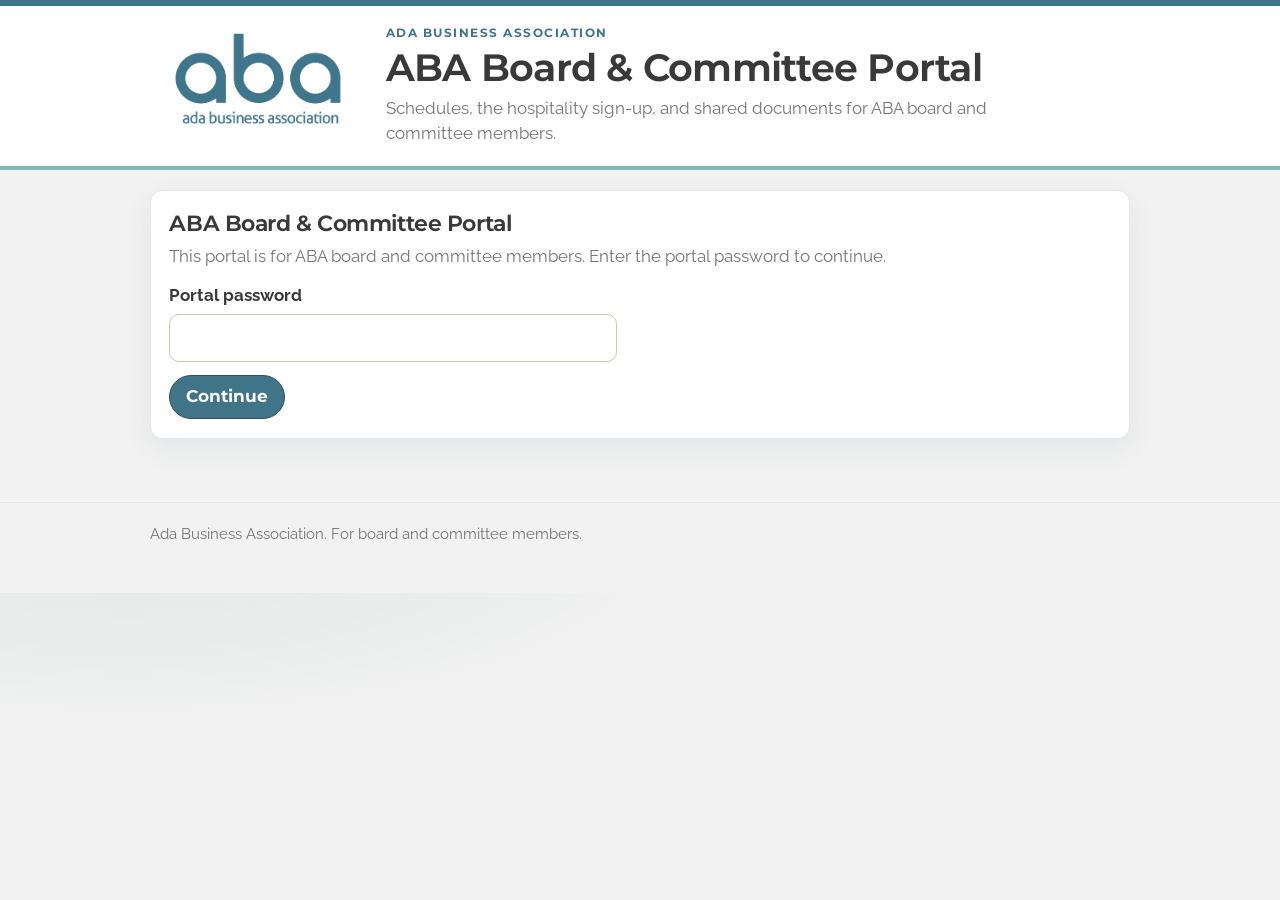
==== dashboard/index.html @ 944f1bec "Publish the board portal. Login is the site root and the executive dashboard is at dashboard/." ====
<!DOCTYPE html>
<html lang="en">
<head>
  <meta charset="utf-8">
  <meta name="viewport" content="width=device-width, initial-scale=1">
  <meta name="robots" content="noindex, nofollow">
  <meta name="description" content="ABA Board and Committee membership and events dashboard.">
  <meta name="theme-color" content="#1a333c">
  <title>Board &amp; Committee Portal</title>
  <link rel="preconnect" href="https://fonts.googleapis.com">
  <link rel="preconnect" href="https://fonts.gstatic.com" crossorigin>
  <link href="https://fonts.googleapis.com/css2?family=Montserrat:wght@400;600;700;800&family=Raleway:wght@400;500;600;700&display=swap" rel="stylesheet">
  <link rel="icon" href="../assets/favicon.ico" sizes="any">
  <link rel="icon" href="../assets/favicon-32.png" type="image/png" sizes="32x32">
  <link rel="apple-touch-icon" href="../assets/favicon-180.png" sizes="180x180">
  <link rel="stylesheet" href="../css/dashboard.css?v=__ASSET_VERSION__">
</head>
<body>
  <a class="skip" href="#content">Skip to content</a>
  <p id="gate-status" class="gate-status" role="status">Checking access…</p>
  <div id="dash" hidden></div>
  <script src="../js/config.js?v=__ASSET_VERSION__"></script>
  <script src="../js/dashboard-model.js?v=__ASSET_VERSION__"></script>
  <script src="../js/dashboard-data.js?v=__ASSET_VERSION__"></script>
  <script src="../js/dashboard-directory.js?v=__ASSET_VERSION__"></script>
  <script src="../js/dashboard-view.js?v=__ASSET_VERSION__"></script>
  <script src="../js/dashboard-page.js?v=__ASSET_VERSION__"></script>
</body>
</html>
---- css/dashboard.css ----
:root {
  --ink: #39393a;
  --soft: #757575;
  --paper: #f2f2f2;
  --line: #e6e6e6;
  /* Logo teal sampled from assets/aba-logo.png. Dark is for text (8.1:1 on white, 7.3:1 on paper). Coral is for text too (5.3:1 on white, 4.7:1 on paper). */
  --aba-teal: #3F768B;
  --aba-teal-dark: #2C5563;
  --aba-teal-light: #D7E5EB;
  --aba-coral: #B84734;
  --aba-muted: #7D949C;
  /* Sea green for up-deltas. 5.35:1 on white, 4.62:1 on the tint chip, 4.78:1 on the page gray. */
  --aba-positive: #24785F;
  --aba-positive-tint: #E3F2EA;
  --aba-loss-tint: #FBEDEC;
  --pine: var(--aba-teal);
  --deep: #2d515f;
  --mint: #83b7b5;
  --clay: #D01F25;
  --deepest: #1a333c;
  --pop: var(--aba-teal);
  --pop-text: var(--aba-teal-dark);
  --orange: var(--aba-muted);
}

* { box-sizing: border-box; }

html, body { margin: 0; padding: 0; }

body {
  min-height: 100vh;
  font-family: Raleway, "Segoe UI", sans-serif;
  color: var(--ink);
  background: var(--paper);
  -webkit-font-smoothing: antialiased;
}

button, input, select { font: inherit; color: inherit; }

button { cursor: pointer; }

button.big, button.open { border: 0; background: transparent; padding: 0; cursor: pointer; }

button.big { display: block; width: 100%; }

.sr-only {
  position: absolute;
  width: 1px;
  height: 1px;
  padding: 0;
  margin: -1px;
  overflow: hidden;
  clip: rect(0, 0, 0, 0);
  border: 0;
}

.gate-status {
  margin: 2rem 1rem;
  color: var(--soft);
}

#dash { display: flex; flex-direction: column; min-height: 100%; }

.docbar {
  background: var(--deepest);
  border-bottom: 3px solid var(--aba-coral);
  color: #fff;
  display: flex;
  align-items: center;
  justify-content: space-between;
  gap: 12px;
  padding: 0 20px;
  min-height: 60px;
  font-size: 15px;
}

.brand-wrap { display: flex; align-items: center; gap: 10px; min-width: 0; }

.mark {
  display: inline-flex;
  align-items: center;
  flex: 0 0 auto;
  line-height: 0;
  height: 40px;
  background: transparent;
}

.mark:focus-visible { outline: 2px solid #fff; outline-offset: 2px; }

button:focus-visible,
a:focus-visible,
input:focus-visible,
select:focus-visible {
  outline: 2px solid var(--aba-teal);
  outline-offset: 2px;
}

.docbar :focus-visible { outline-color: #fff; }

.mark img {
  height: 34px;
  width: auto;
  display: block;
  filter: brightness(0) invert(1);
}

.brand {
  font-weight: 700;
  letter-spacing: .3px;
  font-family: Montserrat, Raleway, sans-serif;
  font-size: 16px;
  color: #fff;
  text-decoration: none;
  white-space: nowrap;
}

.brand-short { display: none; }

.example-badge {
  display: inline-flex;
  align-items: center;
  height: 22px;
  padding: 0 8px;
  border-radius: 11px;
  background: #fff;
  color: var(--clay);
  font-size: 11px;
  font-weight: 800;
  letter-spacing: .3px;
  white-space: nowrap;
}

.docs { display: flex; gap: 8px; align-items: center; position: relative; }

.docs-short { display: none; }

.lbl {
  color: #8fb0b4;
  font-size: 12px;
  letter-spacing: 1px;
  margin-right: 4px;
  font-weight: 700;
  text-transform: uppercase;
  display: inline-flex;
  align-items: center;
}

.pill, .icon-btn {
  border: 1px solid #4d6f78;
  border-radius: 4px;
  padding: 0 14px;
  height: 44px;
  display: inline-flex;
  align-items: center;
  font-size: 13px;
  font-weight: 600;
  color: #e8f1f2;
  background: transparent;
  text-decoration: none;
  line-height: 1;
  white-space: nowrap;
}

.icon-btn { width: 44px; padding: 0; justify-content: center; border-radius: 6px; font-size: 15px; }

.more-icon { border: 0; font-size: 22px; width: 44px; }

.daterow-full {
  min-height: 48px;
  background: #fff;
  border-bottom: 1px solid var(--line);
  display: flex;
  align-items: center;
  flex-wrap: wrap;
  justify-content: flex-start;
  gap: 6px;
  padding: 8px 10px;
  font-size: 12px;
}

.dfilters { display: contents; }

@media (min-width: 1280px) {
  .daterow-full { flex-wrap: nowrap; justify-content: flex-start; }
  .dfilters {
    display: flex;
    flex: 1 1 auto;
    align-items: center;
    justify-content: flex-start;
    gap: 32px;
    min-width: 0;
  }
  .daterow-full > .reset-group { margin-left: auto; flex: 0 0 auto; }
}

.daterow-full > .dgroup { flex: 0 0 auto; min-width: max-content; gap: 5px; }

.daterow-full .lab { font-size: 11px; letter-spacing: .15px; }

.daterow-full .lab .info,
.daterow-full .reset .info {
  width: 14px;
  height: 14px;
  margin-left: 3px;
  font-size: 10px;
  line-height: 14px;
}

.daterow-full .ystep { height: 30px; padding: 2px 4px; gap: 2px; }

.daterow-full .ystep b { min-width: 70px; font-size: 12px; }
.daterow-full .pseg button { padding: 0 6px; height: 30px; font-size: 12px; }

.daterow-full .drow { height: 30px; padding: 2px 5px; gap: 3px; }

.daterow-full .dlb { width: 26px; font-size: 11px; }

.daterow-full .dval { font-size: 11px; }

.daterow-full .reset { height: 30px; padding: 0 6px; font-size: 12px; gap: 4px; }

.daterow-mob { display: none; }

.dgroup { display: flex; align-items: center; gap: 8px; min-width: 0; }

.lab {
  font-size: 12px;
  letter-spacing: .8px;
  color: var(--soft);
  font-weight: 700;
  text-transform: uppercase;
  font-family: Montserrat, Raleway, sans-serif;
  display: inline-flex;
  align-items: center;
  white-space: nowrap;
}

.ystep, .drow {
  display: flex;
  align-items: center;
  justify-content: space-between;
  border: 1px solid #c5cfd2;
  border-radius: 4px;
  padding: 5px 8px;
  height: 32px;
  font-size: 12px;
  background: #fff;
  color: var(--ink);
  gap: 6px;
  position: relative;
}

.ystep b { font-weight: 700; font-family: Montserrat, Raleway, sans-serif; min-width: 52px; text-align: center; flex: none; white-space: nowrap; }

.ystep button, .ycaret select {
  border: 0;
  background: transparent;
  color: #888;
  padding: 0 2px;
  line-height: 1;
}

.ystep.is-off { opacity: .45; }

.ycaret {
  position: relative;
  display: inline-flex;
  width: 14px;
  height: 16px;
  flex: 0 0 14px;
  overflow: hidden;
}

.ycaret select {
  position: absolute;
  inset: 0;
  appearance: none;
  width: 100%;
  height: 100%;
  min-width: 0;
  margin: 0;
  padding: 0;
  cursor: pointer;
  opacity: 0;
}

.ycaret::after {
  content: "▾";
  position: absolute;
  left: 1px;
  top: 0;
  line-height: 16px;
  color: #888;
  pointer-events: none;
  font-size: 12px;
}

.pseg {
  display: flex;
  border: 1px solid #c5cfd2;
  border-radius: 4px;
  overflow: visible;
  background: #fff;
}

.pseg button {
  position: relative;
  border: 0;
  border-right: 1px solid #c5cfd2;
  background: #fff;
  color: #5a6a6e;
  padding: 6px 12px;
  height: 32px;
  white-space: nowrap;
}

.pseg button:last-child { border-right: 0; }

.pseg button:hover { background: var(--aba-teal-light); }

.pseg button.on, .pseg button.on:hover { background: var(--aba-teal); color: #fff; font-weight: 700; }

.drow { justify-content: flex-start; cursor: pointer; }

.dlb { color: #666; font-weight: 700; font-size: 12px; width: 34px; flex: none; }

.dval { font-weight: 700; font-family: Montserrat, Raleway, sans-serif; white-space: nowrap; }

.drow input[type="date"] {
  position: absolute;
  inset: 0;
  opacity: 0;
  cursor: pointer;
  width: 100%;
}

.reset {
  border: 1px solid var(--aba-coral);
  color: var(--aba-coral);
  border-radius: 4px;
  padding: 5px 10px;
  height: 32px;
  font-weight: 700;
  font-size: 12px;
  background: #fff;
  display: inline-flex;
  gap: 6px;
  align-items: center;
  white-space: nowrap;
}

.body { display: flex; flex: none; align-items: stretch; }

.side {
  width: 216px;
  background: #fff;
  border-right: 1px solid var(--line);
  padding: 20px 12px;
  font-size: 13px;
  flex: none;
}

.h {
  font-size: 12px;
  letter-spacing: 1.1px;
  color: var(--soft);
  font-weight: 700;
  text-transform: uppercase;
  font-family: Montserrat, Raleway, sans-serif;
  display: inline-flex;
  align-items: center;
  margin: 0 0 6px;
}

.tog {
  width: 100%;
  display: flex;
  align-items: center;
  gap: 8px;
  padding: 10px 0;
  border: 0;
  border-bottom: 1px solid #eee;
  background: transparent;
  color: #555;
  text-align: left;
  white-space: nowrap;
}

.tog .sw {
  width: 30px;
  height: 16px;
  border-radius: 9px;
  background: #ccd5d8;
  position: relative;
  flex: none;
}

.tog .sw::after {
  content: "";
  position: absolute;
  top: 2px;
  left: 2px;
  width: 12px;
  height: 12px;
  border-radius: 6px;
  background: #fff;
}

.tog.on { color: var(--ink); font-weight: 700; }

.tog.on .sw { background: var(--aba-teal); }

.tog.on .sw::after { left: 16px; }

.tog .n { margin-left: auto; color: #666; font-size: 12px; font-weight: 400; }

.tog-label { min-width: 0; }

.main { flex: 1; padding: 10px 12px 8px; min-width: 0; display: flex; flex-direction: column; }

.chips { display: none; }

.row { display: flex; gap: 12px; align-items: stretch; }

.row + .row { margin-top: 10px; }

.card-members { flex: 0.90 1 0; min-width: 0; }

.stack {
  flex: 0.78 1 0;
  min-width: 0;
  display: flex;
  flex-direction: column;
  gap: 10px;
}

.card-gains { flex: 1.43 1 0; min-width: 0; }

.card-events, .card-attendance { flex: 1.25 1 0; min-width: 0; }

.card-pie { flex: 0.95 1 0; min-width: 0; }

.card {
  min-width: 0;
  background: #fff;
  border: 1px solid var(--line);
  border-top: 3px solid var(--aba-teal);
  border-radius: 4px;
  padding: 12px 16px 14px;
  position: relative;
  box-shadow: 0 4px 12px rgba(47, 80, 95, .06);
  display: flex;
  flex-direction: column;
}

.stack { align-self: stretch; }

.stack .card { flex: 1 1 0; min-height: 0; }

.card.pop { border-top-color: var(--aba-coral); }

.hd { display: flex; justify-content: space-between; align-items: flex-start; gap: 8px; width: 100%; }

.ttl {
  margin: 0;
  font-size: 12px;
  font-weight: 700;
  color: var(--deep);
  font-family: Montserrat, Raleway, sans-serif;
  letter-spacing: .2px;
  display: inline-flex;
  align-items: center;
  line-height: 1.3;
  min-width: 0;
}

.open {
  font-size: 12px;
  color: #666;
  display: flex;
  align-items: center;
  gap: 3px;
  flex: none;
}

.open b { font-size: 16px; color: var(--aba-teal-dark); font-weight: 700; }

.bodycol {
  flex: 1 1 auto;
  width: 100%;
  min-height: 0;
  display: flex;
  flex-direction: column;
  justify-content: space-evenly;
  align-items: center;
  gap: 6px;
}

.big {
  font-weight: 700;
  letter-spacing: -1px;
  line-height: .92;
  text-align: center;
  font-family: Montserrat, Raleway, sans-serif;
}

.big-members { font-size: 88px; }

.card-members .ttl { font-size: 13.5px; }

.card-members .big-members { font-size: 99px; }

.card-members .pl { font-size: 13.5px; white-space: nowrap; }

.card-members .pv { font-size: 16px; }

.card-members .delta { font-size: 18px; }

.big-mid { font-size: 64px; }

.tone-up { color: var(--pop); }

.tone-down { color: var(--clay); }

.tone-flat { color: var(--ink); }

.pr {
  display: flex;
  gap: 8px;
  width: 100%;
  justify-content: center;
  align-items: flex-end;
}

.pr > div { flex: 1; min-width: 0; text-align: center; }

.pl { font-size: 12px; color: #666; font-weight: 600; line-height: 1.25; }

.pv { font-size: 14px; color: #5a6a6e; font-weight: 600; white-space: nowrap; }

.delta { font-style: normal; font-size: 16px; margin-left: 4px; font-weight: 700; }

.delta-up, .delta-down {
  display: inline-block;
  padding: 0 5px;
  border-radius: 8px;
  line-height: 1.35;
  vertical-align: 1px;
}

.delta-up { color: var(--aba-positive); background: var(--aba-positive-tint); }

.delta-down { color: var(--clay); background: var(--aba-loss-tint); }

.delta-flat { color: #888; font-size: 14px; background: none; }

.chart-empty {
  margin: 0;
  width: 100%;
  flex: none;
  display: flex;
  align-items: center;
  justify-content: center;
  color: var(--soft);
  font-size: 14px;
  font-weight: 700;
  text-align: center;
}

.chart-empty.is-gains { aspect-ratio: 520 / 340; min-height: 220px; }

.chart-empty.is-gains-short { aspect-ratio: 520 / 150; min-height: 96px; }

.chart-empty.is-pie { width: 176px; height: 176px; min-height: 176px; }

.chart-slot {
  flex: 1 1 auto;
  width: 100%;
  min-height: 0;
  display: flex;
  align-items: center;
}

.chart { width: 100%; height: auto; display: block; }

.pie { width: 176px; height: 176px; display: block; }

.pie path { cursor: pointer; }

.hit { cursor: pointer; }

.note { font-size: 12px; color: #555; text-align: center; margin: 8px 0 0; }

.info {
  display: inline-flex;
  align-items: center;
  justify-content: center;
  width: 16px;
  height: 16px;
  margin-left: 5px;
  border: 1px solid #8a9699;
  border-radius: 50%;
  font-size: 11px;
  font-weight: 700;
  color: #5a6a6e;
  line-height: 16px;
  cursor: help;
  flex: none;
  position: relative;
  background: #fff;
}

.docbar .info { background: transparent; color: #c5d5d8; border-color: #6d868c; }

.tip {
  display: none;
  position: absolute;
  z-index: 30;
  top: calc(100% + 8px);
  left: 0;
  width: 240px;
  background: #fff;
  border: 1px solid var(--deep);
  border-radius: 6px;
  box-shadow: 0 8px 22px rgba(47, 80, 95, .2);
  padding: 10px 12px;
  font-size: 12px;
  font-weight: 400;
  color: var(--ink);
  line-height: 1.45;
  letter-spacing: 0;
  text-transform: none;
  text-align: left;
  white-space: normal;
}

.tip strong {
  display: block;
  font-size: 12px;
  font-weight: 700;
  color: var(--deep);
  margin-bottom: 4px;
  font-family: Montserrat, Raleway, sans-serif;
}

.tip-flag { display: block; margin-top: 7px; color: var(--soft); }

.info:hover .tip,
.info:focus .tip,
.info:focus-within .tip,
.info.is-open .tip,
.pseg button:hover .tip,
.pseg button:focus .tip,
.pseg button.is-open .tip { display: block; }

.open .tip, .reset .tip, .card-gains .tip, .card-pie .tip, .docs .tip { left: auto; right: 0; }

.more-pop {
  position: absolute;
  top: calc(100% + 8px);
  right: 0;
  z-index: 25;
  min-width: 220px;
  background: #fff;
  color: var(--ink);
  border: 1px solid var(--deep);
  border-radius: 6px;
  box-shadow: 0 8px 22px rgba(47, 80, 95, .2);
  padding: 8px;
}

.more-pop[hidden] { display: none; }

.more-pop a, .more-pop p {
  display: block;
  padding: 8px;
  color: var(--deep);
  text-decoration: none;
  font-size: 13px;
  font-weight: 600;
}

.sig {
  min-height: 44px;
  display: flex;
  align-items: center;
  justify-content: flex-end;
  padding: 6px 22px;
  font-size: 12px;
  color: var(--soft);
  background: var(--paper);
  border-top: 1px solid var(--line);
}

.skip {
  position: absolute;
  left: 12px;
  top: -40px;
  background: #fff;
  padding: 6px 10px;
  z-index: 50;
}

.skip:focus { top: 8px; }

.search-box { position: relative; display: block; }

.search-box input, .multi-find, .drill-tools input {
  border: 1px solid #c5cfd2;
  border-radius: 4px;
  height: 32px;
  padding: 0 8px;
  width: 132px;
  background: #fff;
}

.suggest, .multi-pop {
  position: absolute;
  z-index: 30;
  background: #fff;
  border: 1px solid var(--deep);
  border-radius: 6px;
  box-shadow: 0 8px 22px rgba(47, 80, 95, .18);
  padding: 8px;
  width: 240px;
}

.suggest { top: 36px; left: 0; }

.suggest p, .multi-actions { margin: 6px 0 4px; font-size: 11px; font-weight: 700; color: var(--soft); letter-spacing: .4px; text-transform: uppercase; }

.suggest .empty-opt { text-transform: none; font-weight: 400; letter-spacing: 0; }

.suggest button, .multi-actions button {
  display: block;
  width: 100%;
  text-align: left;
  border: 0;
  background: transparent;
  padding: 6px 4px;
  font-size: 13px;
  color: var(--ink);
}

.rail-block { margin-top: 16px; }

.multi { position: relative; }

.multi-face {
  width: 100%;
  text-align: left;
  border: 1px solid #c5cfd2;
  border-radius: 4px;
  background: #fff;
  min-height: 32px;
  padding: 6px 8px;
  font-size: 12px;
}

.multi-pop { top: 36px; left: 0; }

.multi-actions { display: flex; gap: 8px; text-transform: none; letter-spacing: 0; }

.multi-actions button { width: auto; color: var(--aba-teal-dark); font-weight: 700; padding: 0; }

.multi-find { width: 100%; margin: 4px 0 8px; }

.multi-list { max-height: 220px; overflow: auto; }

.check { display: flex; gap: 6px; align-items: flex-start; font-size: 13px; padding: 4px 0; }

.picked { display: flex; flex-wrap: wrap; gap: 4px; margin: 6px 0 0; font-size: 12px; color: var(--soft); }

.picked-chip {
  border: 1px solid #c5cfd2;
  background: #fff;
  border-radius: 12px;
  padding: 3px 8px;
  font-size: 11px;
}

.empty-opt { margin: 0; color: var(--soft); font-size: 12px; font-weight: 400; text-transform: none; letter-spacing: 0; }

.drill-back { position: fixed; inset: 0; background: rgba(26, 51, 60, .35); z-index: 40; }

.drill {
  position: fixed;
  top: 0;
  right: 0;
  z-index: 41;
  width: min(760px, 100%);
  height: 100%;
  background: #fff;
  display: flex;
  flex-direction: column;
  box-shadow: -8px 0 24px rgba(26, 51, 60, .18);
}

.drill-bar, .drill-tools { display: flex; align-items: center; gap: 10px; padding: 12px 16px; border-bottom: 1px solid var(--line); }

.drill-bar h2 { margin: 0; font-size: 16px; font-family: Montserrat, Raleway, sans-serif; color: var(--deep); }

.drill-back-btn { border: 1px solid #c5cfd2; background: #fff; border-radius: 4px; padding: 6px 10px; font-weight: 700; }

.drill-tools input { flex: 1; width: auto; }

.record-count { margin: 0; font-weight: 700; white-space: nowrap; }

.drill-scroll { overflow: auto; flex: 1; }

.drill-table { width: 100%; border-collapse: collapse; font-size: 13px; }

.drill-table th, .drill-table td { border-bottom: 1px solid var(--line); padding: 8px 10px; text-align: left; vertical-align: top; }

.drill-table th { position: sticky; top: 0; background: #fff; }

.drill-table th button { border: 0; background: transparent; font-weight: 700; padding: 0; color: var(--deep); }

@media (max-width: 800px) {
  .drill { width: 100%; }
}

@media (max-width: 1100px) {
  .pill { padding: 0 8px; font-size: 12px; }
  .pseg button { padding: 6px 8px; }
  .big-members { font-size: 72px; }
  .big-mid { font-size: 52px; }
}

@media (max-width: 800px) {
  .brand-full, .docs-full, .daterow-full, .side { display: none; }

  .brand-short { display: inline; }

  .docs-short { display: flex; }

  .docbar {
    display: grid;
    grid-template-columns: minmax(0, 1fr) auto;
    grid-template-rows: auto auto;
    align-items: center;
    min-height: 52px;
    padding: 8px 10px 6px;
    gap: 4px 8px;
  }

  .brand-wrap { grid-column: 1; grid-row: 1; gap: 8px; min-width: 0; }

  .brand { font-size: 13px; min-width: 0; white-space: normal; line-height: 1.15; }

  .mark { height: 32px; }

  .mark img { height: 28px; }

  .docs-short { grid-column: 2; grid-row: 1; gap: 4px; }

  .icon-btn, .more-icon { width: 36px; height: 36px; }

  .example-badge { flex-basis: 100%; }

  .daterow-mob {
    display: flex;
    flex-direction: column;
    background: #fff;
    border-bottom: 1px solid var(--line);
    min-height: 88px;
    align-items: stretch;
  }

  .daterow-mob .mob-main { display: flex; align-items: stretch; }

  .daterow-mob .cols { flex: 1; min-width: 0; display: flex; flex-direction: column; }

  .daterow-mob .track {
    display: flex;
    flex-wrap: wrap;
    align-items: center;
    gap: 6px;
    min-width: 0;
    padding: 6px 8px 0 10px;
  }

  .daterow-mob .ystep { flex: 0 0 auto; }

  .daterow-mob .pseg {
    flex: 1 1 100%;
    min-width: 0;
    display: flex;
    flex-wrap: wrap;
  }

  .daterow-mob .pseg button {
    flex: 1 1 auto;
    min-width: 0;
    padding: 6px 4px;
    font-size: 11px;
    height: auto;
    white-space: nowrap;
  }

  .daterow-mob .dprow { display: flex; align-items: center; min-height: 36px; padding: 4px 8px 6px 10px; }

  .drow-span { flex: 1; border: 0; padding: 0; height: auto; }

  .drow-span input[data-date="from"] { left: 0; width: 50%; right: auto; }

  .drow-span input[data-date="to"] { left: 50%; width: 50%; right: auto; }

  .daterow-mob .sticky {
    display: flex;
    align-items: center;
    padding: 0 8px;
    border-left: 1px solid var(--line);
    background: #fff;
    z-index: 2;
  }

  .daterow-mob .reset { padding: 4px 8px; }

  .chips { display: block; padding: 8px 12px 0; }

  .chip-row { display: flex; flex-wrap: wrap; gap: 6px; }

  .chip {
    padding: 6px 11px;
    border-radius: 15px;
    font-size: 12px;
    background: #fff;
    border: 1px solid #c5cfd2;
    color: #5a6a6e;
  }

  .chip.on { background: var(--aba-teal); border-color: var(--aba-teal); color: #fff; font-weight: 700; }

  .main { padding: 8px 0 0; }

  .row, .row-top, .row-bottom { display: block; margin: 0; }

  .stack { display: flex; flex-direction: row; gap: 6px; margin: 0 12px 6px; }

  .card, .row-top .card, .row-bottom .card { min-height: 0; margin: 0 12px 6px; padding: 8px 12px 10px; }

  .stack .card { margin: 0; padding: 8px 10px; }

  .big-members { font-size: 56px; }

  .card-members .big-members { font-size: 63px; }

  .card-members .pl { font-size: 12.5px; }

  .card-members .pv,
  .card-members .delta { font-size: 13.5px; }

  .big-mid { font-size: 40px; }

  .pl { font-size: 11px; }

  .pv, .delta { font-size: 12px; }

  .sig { min-height: 40px; padding: 0 12px; }

  .example-badge { height: 18px; font-size: 10px; padding: 0 6px; }
}
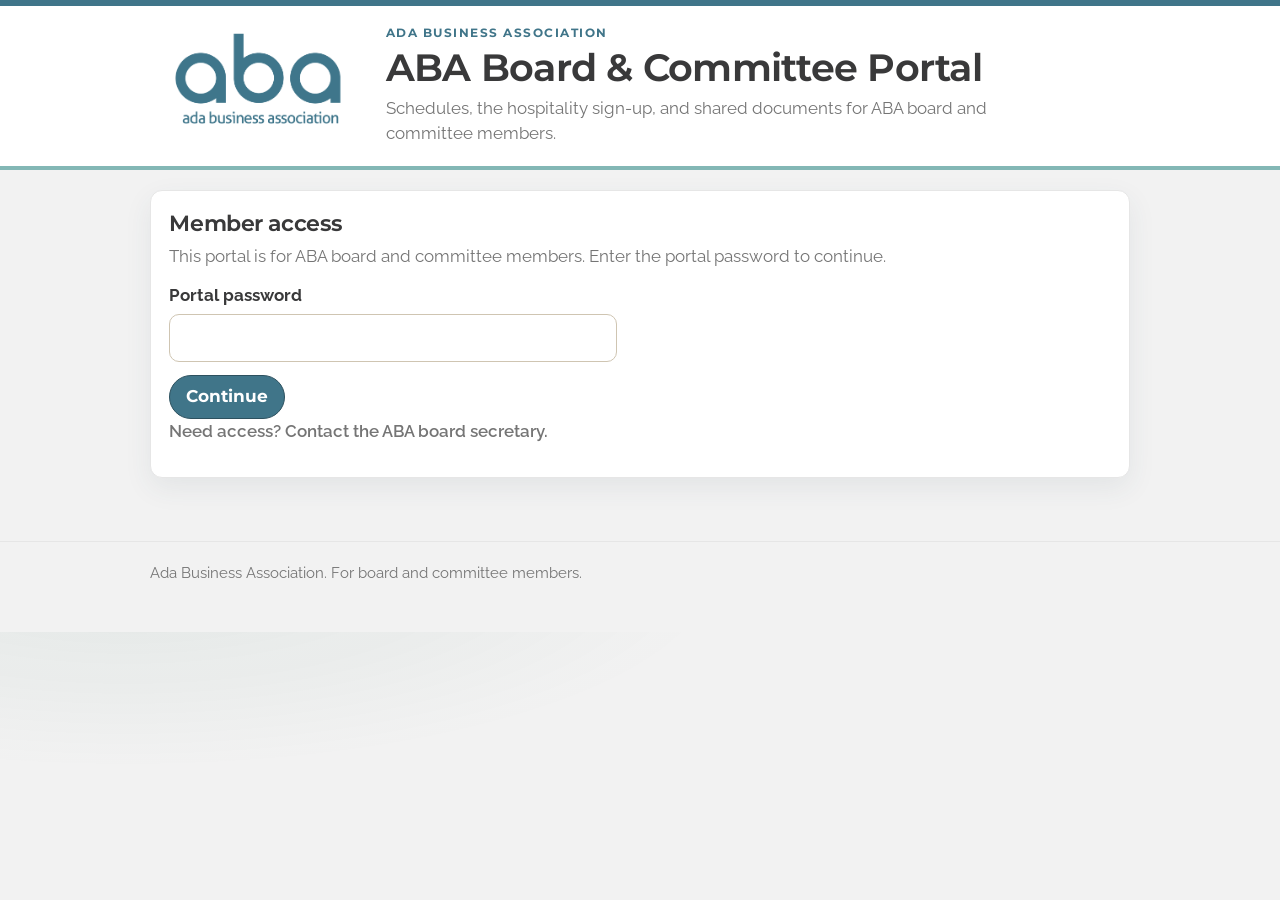
==== commit 66377019: "Add CSV and Excel export to record panels. Each details panel can download the rows on screen as UTF" ====
--- a/dashboard/index.html
+++ b/dashboard/index.html
@@ -24,6 +24,7 @@
   <script src="../js/dashboard-data.js?v=__ASSET_VERSION__"></script>
   <script src="../js/dashboard-directory.js?v=__ASSET_VERSION__"></script>
   <script src="../js/dashboard-view.js?v=__ASSET_VERSION__"></script>
+  <script src="../js/vendor/xlsx.min.js?v=__ASSET_VERSION__"></script>
   <script src="../js/dashboard-page.js?v=__ASSET_VERSION__"></script>
 </body>
 </html>
--- a/css/dashboard.css
+++ b/css/dashboard.css
@@ -1,6 +1,6 @@
 :root {
   --ink: #39393a;
-  --soft: #757575;
+  --soft: #3d4c50;
   --paper: #f2f2f2;
   --line: #e6e6e6;
   /* Logo teal sampled from assets/aba-logo.png. Dark is for text (8.1:1 on white, 7.3:1 on paper). Coral is for text too (5.3:1 on white, 4.7:1 on paper). */
@@ -21,6 +21,18 @@
   --pop: var(--aba-teal);
   --pop-text: var(--aba-teal-dark);
   --orange: var(--aba-muted);
+  --card-title-size: 13px;
+  --card-title-weight: 700;
+  --kpi-size: 48px;
+  --kpi-weight: 700;
+  --tag-size: 13px;
+  --year-label-size: 12px;
+  --year-value-size: 22px;
+  --year-pct-size: 14px;
+  --legend-size: 12px;
+  --section-gap: 16px;
+  --detail-title-size: 20px;
+  --detail-body-size: 13px;
 }
 
 * { box-sizing: border-box; }
@@ -63,7 +75,7 @@
 
 .docbar {
   background: var(--deepest);
-  border-bottom: 3px solid var(--aba-coral);
+  border-bottom: 3px solid var(--aba-teal);
   color: #fff;
   display: flex;
   align-items: center;
@@ -416,7 +428,7 @@
 
 .tog-label { min-width: 0; }
 
-.main { flex: 1; padding: 10px 12px 8px; min-width: 0; display: flex; flex-direction: column; }
+.main { flex: 1; padding: 0; min-width: 0; display: flex; flex-direction: column; gap: var(--section-gap); }
 
 .chips { display: none; }
 
@@ -443,10 +455,10 @@
 .card {
   min-width: 0;
   background: #fff;
-  border: 1px solid var(--line);
+  border: 0;
   border-top: 3px solid var(--aba-teal);
   border-radius: 4px;
-  padding: 12px 16px 14px;
+  padding: 10px 14px 10px;
   position: relative;
   box-shadow: 0 4px 12px rgba(47, 80, 95, .06);
   display: flex;
@@ -455,22 +467,29 @@
 
 .stack { align-self: stretch; }
 
-.stack .card { flex: 1 1 0; min-height: 0; }
-
-.card.pop { border-top-color: var(--aba-coral); }
-
-.hd { display: flex; justify-content: space-between; align-items: flex-start; gap: 8px; width: 100%; }
+.stack .card { flex: 1 0 auto; min-height: min-content; overflow: visible; }
+
+.stack .bodycol { flex: 0 0 auto; min-height: auto; justify-content: flex-start; gap: 4px; }
+
+.stack .big-mid { font-size: var(--kpi-size); line-height: 1; }
+
+.stack .pr { margin-top: 2px; }
+
+.card.pop { border-top-color: var(--aba-teal); }
+
+.hd { display: block; width: 100%; }
 
 .ttl {
   margin: 0;
-  font-size: 12px;
-  font-weight: 700;
+  font-size: var(--card-title-size);
+  font-weight: var(--card-title-weight);
   color: var(--deep);
   font-family: Montserrat, Raleway, sans-serif;
   letter-spacing: .2px;
-  display: inline-flex;
+  display: flex;
   align-items: center;
   line-height: 1.3;
+  width: 100%;
   min-width: 0;
 }
 
@@ -504,19 +523,13 @@
   font-family: Montserrat, Raleway, sans-serif;
 }
 
-.big-members { font-size: 88px; }
-
-.card-members .ttl { font-size: 13.5px; }
-
-.card-members .big-members { font-size: 99px; }
-
-.card-members .pl { font-size: 13.5px; white-space: nowrap; }
-
-.card-members .pv { font-size: 16px; }
+.big-members { font-size: var(--kpi-size); }
+
+.card-members .pl { white-space: nowrap; }
 
 .card-members .delta { font-size: 18px; }
 
-.big-mid { font-size: 64px; }
+.big-mid { font-size: var(--kpi-size); }
 
 .tone-up { color: var(--pop); }
 
@@ -526,7 +539,7 @@
 
 .pr {
   display: flex;
-  gap: 8px;
+  gap: 6px;
   width: 100%;
   justify-content: center;
   align-items: flex-end;
@@ -534,9 +547,11 @@
 
 .pr > div { flex: 1; min-width: 0; text-align: center; }
 
-.pl { font-size: 12px; color: #666; font-weight: 600; line-height: 1.25; }
-
-.pv { font-size: 14px; color: #5a6a6e; font-weight: 600; white-space: nowrap; }
+.pl { font-size: var(--year-label-size); color: #5c6b70; font-weight: 600; line-height: 1.3; }
+
+.pv { font-size: var(--year-value-size); color: #243033; font-weight: 700; white-space: nowrap; line-height: 1.2; }
+
+.share { font-size: var(--year-pct-size); font-weight: 650; }
 
 .delta { font-style: normal; font-size: 16px; margin-left: 4px; font-weight: 700; }
 
@@ -746,6 +761,18 @@
 
 .multi { position: relative; }
 
+.dfilters .year-menu { min-width: 168px; }
+
+.dfilters .year-menu .multi-face { min-height: 30px; padding: 4px 8px; font-weight: 700; white-space: nowrap; }
+
+.dfilters .year-menu .multi-pop { min-width: 190px; }
+
+.year-menu.is-off { opacity: .45; }
+
+.share { color: var(--soft); font-weight: 600; font-size: 11px; }
+
+.share-line { margin: 2px 0 0; color: var(--soft); font-size: 12px; font-weight: 600; }
+
 .multi-face {
   width: 100%;
   text-align: left;
@@ -798,17 +825,20 @@
 
 .drill-bar, .drill-tools { display: flex; align-items: center; gap: 10px; padding: 12px 16px; border-bottom: 1px solid var(--line); }
 
-.drill-bar h2 { margin: 0; font-size: 16px; font-family: Montserrat, Raleway, sans-serif; color: var(--deep); }
-
-.drill-back-btn { border: 1px solid #c5cfd2; background: #fff; border-radius: 4px; padding: 6px 10px; font-weight: 700; }
+.drill-bar h2 { margin: 0; font-size: var(--detail-title-size); font-weight: 700; font-family: Montserrat, Raleway, sans-serif; color: var(--deep); }
+.drill-tools, .drill-table, .record-count, .drill-tools input, .drill-back-btn { font-size: var(--detail-body-size); }
+
+.drill-back-btn, .drill-export { border: 1px solid #c5cfd2; background: #fff; border-radius: 4px; padding: 6px 10px; font-weight: 700; }
+.drill-export { padding: 4px 8px; white-space: nowrap; }
+.drill-export:focus-visible, .drill-back-btn:focus-visible { outline: 2px solid #243033; outline-offset: 2px; }
 
 .drill-tools input { flex: 1; width: auto; }
 
-.record-count { margin: 0; font-weight: 700; white-space: nowrap; }
+.record-count { margin: 0; font-weight: 600; white-space: nowrap; }
 
 .drill-scroll { overflow: auto; flex: 1; }
 
-.drill-table { width: 100%; border-collapse: collapse; font-size: 13px; }
+.drill-table { width: 100%; border-collapse: collapse; font-size: var(--detail-body-size); }
 
 .drill-table th, .drill-table td { border-bottom: 1px solid var(--line); padding: 8px 10px; text-align: left; vertical-align: top; }
 
@@ -823,8 +853,7 @@
 @media (max-width: 1100px) {
   .pill { padding: 0 8px; font-size: 12px; }
   .pseg button { padding: 6px 8px; }
-  .big-members { font-size: 72px; }
-  .big-mid { font-size: 52px; }
+  .big-members, .big-mid, .kpi-num { font-size: var(--kpi-size); }
 }
 
 @media (max-width: 800px) {
@@ -932,32 +961,459 @@
 
   .chip.on { background: var(--aba-teal); border-color: var(--aba-teal); color: #fff; font-weight: 700; }
 
-  .main { padding: 8px 0 0; }
+  .main { padding: 0; }
 
   .row, .row-top, .row-bottom { display: block; margin: 0; }
 
   .stack { display: flex; flex-direction: row; gap: 6px; margin: 0 12px 6px; }
 
-  .card, .row-top .card, .row-bottom .card { min-height: 0; margin: 0 12px 6px; padding: 8px 12px 10px; }
+  .card, .row-top .card, .row-bottom .card { min-height: 0; margin: 0; padding: 8px 12px 10px; }
 
   .stack .card { margin: 0; padding: 8px 10px; }
 
-  .big-members { font-size: 56px; }
-
-  .card-members .big-members { font-size: 63px; }
-
-  .card-members .pl { font-size: 12.5px; }
-
-  .card-members .pv,
-  .card-members .delta { font-size: 13.5px; }
-
-  .big-mid { font-size: 40px; }
-
-  .pl { font-size: 11px; }
-
-  .pv, .delta { font-size: 12px; }
+  :root {
+    --kpi-size: 40px;
+    --year-value-size: 18px;
+    --year-pct-size: 13px;
+  }
 
   .sig { min-height: 40px; padding: 0 12px; }
 
-  .example-badge { height: 18px; font-size: 10px; padding: 0 6px; }
-}
+  .example-badge { height: 18px; font-size: 11px; padding: 0 6px; }
+}
+
+.topnav { display: flex; flex-wrap: wrap; justify-content: flex-end; align-items: center; gap: 4px 14px; }
+.nav-link, .docs-menu > .nav-link {
+  color: #fff;
+  background: transparent;
+  border: 0;
+  border-bottom: 2px solid transparent;
+  padding: 8px 0;
+  font-weight: 700;
+  text-decoration: none;
+  font-family: Montserrat, Raleway, sans-serif;
+  font-size: 14px;
+}
+.nav-link.on, .view-tabs button.on { }
+.nav-link.on { border-bottom-color: #fff; }
+.docs-menu { position: relative; }
+.docbar .more-pop { background: #fff; }
+.docbar .more-pop a, .docbar .more-pop .doc-missing { display: block; padding: 8px 12px; color: var(--ink); text-decoration: none; font-weight: 650; }
+.docbar .more-pop .doc-missing span { display: block; color: var(--soft); font-weight: 500; font-size: 12px; }
+.docbar .more-pop a:hover { background: var(--aba-teal-light); }
+
+.shell { padding: 16px; display: flex; flex-direction: column; gap: var(--section-gap); }
+.view-tabs { display: flex; flex-wrap: wrap; gap: 8px; margin: 0; }
+.view-tabs button, .pseg button {
+  border: 1px solid #c5d0d4;
+  background: #fff;
+  border-radius: 4px;
+  min-height: 36px;
+  padding: 6px 12px;
+  font-weight: 700;
+  color: var(--deep);
+}
+.view-tabs button.on, .pseg button.on, .pseg button.on:hover {
+  background: var(--aba-teal);
+  border-color: var(--aba-teal);
+  color: #fff;
+}
+.controls { display: flex; flex-wrap: wrap; align-items: flex-end; gap: 12px 18px; }
+.controls .lab { display: block; margin: 0 0 4px; color: var(--soft); font-size: 12px; font-weight: 700; letter-spacing: .04em; text-transform: uppercase; }
+.clear-filters {
+  margin-left: auto;
+  border: 1px solid var(--aba-teal-dark);
+  color: var(--aba-teal-dark);
+  background: #fff;
+  border-radius: 4px;
+  min-height: 36px;
+  padding: 0 12px;
+  font-weight: 700;
+}
+.context-line { margin: 0; font-weight: 700; color: var(--ink); font-size: 15px; }
+.scope-note, .ytd-note, .visit-note, .count-note, .series-key {
+  margin: 6px 0 0;
+  color: var(--soft);
+  font-size: 13px;
+  font-weight: 600;
+  line-height: 1.4;
+}
+.filter-chips { display: flex; flex-wrap: wrap; gap: 8px; margin: 0; align-items: center; }
+.controls .filter-chips { margin-top: 0; }
+.no-matches { margin: 0 0 8px; font-size: 13px; font-weight: 700; color: #3d4c50; }
+.filter-hit { cursor: pointer; }
+.filter-hit:focus { outline: none; }
+.filter-hit:focus-visible rect { stroke: #243033; stroke-width: 3; }
+.filter-chip {
+  border: 1px solid var(--aba-teal-dark);
+  background: var(--aba-teal-light);
+  color: var(--aba-teal-dark);
+  border-radius: 99px;
+  padding: 4px 10px;
+  font-weight: 700;
+}
+.filters-btn { display: none; }
+.kpi-row, .chart-grid, .detail-grid { display: grid; column-gap: 12px; row-gap: var(--section-gap); }
+.kpi-row { grid-template-columns: repeat(4, minmax(0, 1fr)); margin-top: 0; }
+.chart-grid { grid-template-columns: 1.15fr 1fr; margin-top: 0; }
+.detail-grid { grid-template-columns: 1fr 1fr; margin-top: 0; align-items: start; }
+.card-kpi .bodycol, .detail-grid .bodycol, .chart-grid .bodycol { min-height: auto; justify-content: flex-start; align-items: stretch; overflow: visible; gap: 12px; }
+.kpi-num, .kpi-value, .big {
+  margin: 0;
+  width: 100%;
+  font-family: Montserrat, Raleway, sans-serif;
+  font-size: var(--kpi-size);
+  font-weight: var(--kpi-weight);
+  letter-spacing: 0;
+  line-height: 1;
+  text-align: center;
+}
+.card-foot { margin-top: auto; padding-top: 8px; }
+.kpi-row .card, .chart-grid .card, .detail-grid .card { height: 100%; }
+.detail-grid .card { height: auto; }
+.kpi-row .period-tag, .detail-grid .period-tag { min-height: 1.35em; }
+.kpi-caption, .period-tag { margin: 0; color: #3d4c50; font-size: var(--tag-size); font-weight: 650; line-height: 1.35; text-align: center; }
+.card.kpi-members { border-top-color: #3F768B; background: #f4f8fa; }
+.card.kpi-members .kpi-num { color: #2C5563; }
+.card.kpi-net { border-top-color: #24785F; background: #f4faf7; }
+.card.kpi-net .kpi-num { color: #1d6b52; }
+.card.kpi-net .tone-down { color: #D01F25; }
+.kpi-row .card.kpi-events { border-top-color: #3F768B; background: #f4f8fa; }
+.kpi-row .card.kpi-events .kpi-num { color: #2C5563; }
+.card.kpi-visits { border-top-color: #3D5A80; background: #f4f7fb; }
+.card.kpi-visits .kpi-num { color: #2C4464; }
+.card.kpi-noshow { border-top-color: #6B4C7A; background: #f8f4fa; }
+.card.kpi-noshow .kpi-num { color: #5A3D68; }
+.card.kpi-renewal { border-top-color: #8A5A12; background: #fbf6ee; }
+.card.kpi-renewal .kpi-num { color: #6d470e; }
+.card-renewal .pv.is-risk { color: #7A5410; }
+.card-renewal .pr > div { flex: 1 0 auto; min-width: max-content; }
+.card-renewal .pr .pl { white-space: nowrap; }
+.detail-link {
+  border: 0;
+  background: transparent;
+  color: var(--aba-teal-dark);
+  font-weight: 700;
+  text-decoration: underline;
+  text-underline-offset: 2px;
+  padding: 0;
+  white-space: nowrap;
+}
+.range-menu .multi-pop { min-width: 240px; padding: 8px; }
+.range-menu .check, .side .check { display: flex; align-items: center; gap: 8px; padding: 6px 2px; font-weight: 650; }
+.custom-range { border-top: 1px solid var(--line); margin-top: 8px; padding-top: 8px; }
+.custom-label { margin: 0 0 6px; font-size: 12px; font-weight: 700; letter-spacing: .04em; text-transform: uppercase; color: var(--soft); }
+.date-field { display: flex; align-items: center; justify-content: space-between; gap: 8px; margin-top: 6px; font-weight: 700; }
+.date-field input { border: 1px solid #c5d0d4; border-radius: 4px; padding: 4px 6px; }
+.all-types, .range-count { margin: 6px 0; font-weight: 650; color: var(--ink); }
+.tog-check { width: 100%; }
+.tog-check .n { margin-left: auto; color: var(--soft); font-weight: 700; }
+.tick { font-weight: 800; }
+.visit-donut { display: flex; align-items: center; gap: 16px; width: 100%; }
+.donut { width: 148px; height: 148px; flex: none; }
+.donut-labels { display: flex; flex-direction: column; gap: 8px; min-width: 0; }
+.donut-label {
+  display: flex;
+  align-items: center;
+  gap: 8px;
+  border: 1px solid transparent;
+  background: transparent;
+  text-align: left;
+  font-weight: 700;
+  padding: 4px;
+  border-radius: 4px;
+  color: var(--ink);
+}
+.donut-label.is-on { border-color: var(--aba-teal-dark); background: var(--aba-teal-light); }
+.donut-label .swatch { width: 12px; height: 12px; border-radius: 2px; flex: none; }
+.hbar { display: flex; flex-direction: column; gap: 10px; width: 100%; }
+.hbar-row {
+  display: grid;
+  grid-template-columns: minmax(0, 1.3fr) auto auto;
+  grid-template-areas: "name count pct" "track track track";
+  gap: 2px 8px;
+  width: 100%;
+  text-align: left;
+  border: 1px solid transparent;
+  background: transparent;
+  padding: 4px;
+  border-radius: 4px;
+}
+.hbar-row.is-on { border-color: var(--aba-teal-dark); background: var(--aba-teal-light); }
+.hbar-name { grid-area: name; font-weight: 700; }
+.hbar-count { grid-area: count; font-weight: 800; font-family: Montserrat, Raleway, sans-serif; }
+.hbar-pct { grid-area: pct; color: var(--soft); font-weight: 700; }
+.hbar-track { grid-area: track; height: 14px; background: #e6eef1; border-radius: 7px; overflow: hidden; }
+.hbar-fill { display: block; height: 100%; }
+.hbar-fill.member { background: repeating-linear-gradient(90deg, #3F768B 0 7px, #2C5563 7px 9px); }
+.hbar-fill.guest { background: radial-gradient(circle, #fff 1.1px, transparent 1.3px), #7D949C; background-size: 7px 7px; }
+.detail-grid .big-mid, .detail-grid .kpi-num { font-size: var(--kpi-size); }
+.detail-grid .pr, .chart-grid .pr { flex-wrap: wrap; }
+.detail-grid .card-events,
+.detail-grid .card-attendance,
+.detail-grid .card-noshow, .detail-grid .card-renewal {
+  height: auto;
+}
+.detail-grid .card-events .bodycol,
+.detail-grid .card-attendance .bodycol,
+.detail-grid .card-noshow .bodycol,
+.detail-grid .card-renewal .bodycol {
+  flex: 1 1 auto;
+  justify-content: flex-start;
+  align-items: stretch;
+  gap: 20px;
+  min-height: 0;
+}
+.detail-grid .card-events .bodycol > *,
+.detail-grid .card-attendance .bodycol > *,
+.detail-grid .card-noshow .bodycol > *,
+.detail-grid .card-renewal .bodycol > * {
+  margin: 0;
+}
+.detail-grid .card-events .big,
+.detail-grid .card-attendance .big,
+.detail-grid .card-events .kpi-num,
+.detail-grid .card-attendance .kpi-num,
+.detail-grid .card-noshow .kpi-num,
+.detail-grid .card-renewal .kpi-num {
+  margin: 0;
+  line-height: 1;
+  text-align: center;
+}
+.detail-grid .card-events .pr,
+.detail-grid .card-attendance .pr,
+.detail-grid .card-noshow .pr,
+.detail-grid .card-renewal .pr {
+  gap: 16px;
+  align-items: flex-start;
+}
+.pr .pl { font-size: var(--year-label-size); }
+.pr .pv { font-size: var(--year-value-size); margin-top: 2px; }
+.pr .share { font-size: var(--year-pct-size); font-weight: 650; color: #3d4c50; }
+.chart-key, .donut-label {
+  font-size: 12px;
+  font-weight: 650;
+  color: #3d4c50;
+}
+.chart-key {
+  display: flex;
+  flex-wrap: wrap;
+  justify-content: center;
+  gap: 8px 14px;
+}
+.chart-key .key-item { display: inline-flex; align-items: center; gap: 6px; }
+.chart-key i {
+  width: 10px;
+  height: 10px;
+  border-radius: 2px;
+  flex: none;
+}
+.chart-key i.key-line { width: 14px; height: 3px; border-radius: 2px; background: #243033; }
+.chart-key .key-gained { background: #3F768B; }
+.chart-key .key-lost { background: #3F768B; opacity: .4; }
+.detail-grid .card-events .chart-slot,
+.detail-grid .card-attendance .chart-slot,
+.detail-grid .card-noshow .chart-slot,
+.detail-grid .card-renewal .chart-slot {
+  flex: 1 1 auto;
+  min-height: 0;
+  display: flex;
+  align-items: flex-start;
+  padding-bottom: 8px;
+}
+.detail-grid .card-events .chart,
+.detail-grid .card-attendance .chart,
+.detail-grid .card-noshow .chart,
+.detail-grid .card-renewal .chart {
+  width: 100%;
+  height: auto;
+}
+.side .h { color: var(--soft); }
+
+@media (min-width: 801px) {
+  #dash.page-fit {
+    height: 100vh;
+    max-height: 100vh;
+  }
+  #dash.page-fit .docbar { min-height: 48px; padding: 0 16px; }
+  #dash.page-fit .mark { height: 32px; }
+  #dash.page-fit .mark img { height: 26px; }
+  #dash.page-fit .sig { min-height: 28px; padding: 0 16px; }
+  #dash.page-fit .shell {
+    flex: 1 1 auto;
+    min-height: 0;
+    padding: 12px 16px 8px;
+    gap: 12px;
+    display: grid;
+    grid-template-columns: auto minmax(0, 1fr);
+    grid-template-rows: auto auto minmax(0, 1fr);
+  }
+  #dash.page-fit .view-tabs { grid-column: 1; grid-row: 1; align-self: center; }
+  #dash.page-fit .view-tabs button { min-height: 32px; padding: 4px 10px; }
+  #dash.page-fit .controls {
+    grid-column: 2;
+    grid-row: 1;
+    align-self: center;
+    justify-content: flex-end;
+    align-items: center;
+    gap: 12px 16px;
+  }
+  #dash.page-fit .controls .lab { display: inline; margin: 0 8px 0 0; }
+  #dash.page-fit .context-line { grid-column: 1 / -1; grid-row: 2; white-space: nowrap; }
+  #dash.page-fit .body { grid-column: 1 / -1; grid-row: 3; min-height: 0; height: 100%; }
+  #dash.page-fit .main { height: 100%; min-height: 0; gap: 12px; }
+  #dash.page-fit .kpi-row { flex: 0 0 auto; }
+  #dash.page-fit .kpi-row .card,
+  #dash.page-fit .chart-grid .card { padding: 8px 12px 6px; }
+  #dash.page-fit .kpi-row .bodycol { gap: 4px; }
+  #dash.page-fit .card-foot { padding-top: 4px; }
+  #dash.page-fit .chart-grid {
+    flex: 1 1 auto;
+    min-height: 0;
+    height: 100%;
+    grid-template-rows: minmax(0, 1fr) minmax(0, 1fr);
+  }
+  #dash.page-fit .chart-grid .card { min-height: 0; overflow: hidden; }
+  #dash.page-fit .chart-grid .bodycol { flex: 1 1 auto; min-height: 0; gap: 8px; }
+  #dash.page-fit .chart-grid .chart-slot,
+  #dash.page-fit .chart-grid .visit-donut {
+    flex: 1 1 auto;
+    min-height: 0;
+    height: 100%;
+    overflow: hidden;
+  }
+  #dash.page-fit .chart-grid .chart,
+  #dash.page-fit .chart-grid .pie {
+    width: 100%;
+    height: 100%;
+    max-height: 100%;
+  }
+  #dash.page-fit .chart-grid .donut {
+    width: auto;
+    height: auto;
+    max-height: 72%;
+    max-width: 42%;
+    flex: 0 1 auto;
+  }
+  #dash.page-fit .chart-grid .donut-labels { flex: 1 1 auto; min-width: 0; }
+  #dash.page-fit .donut-label { white-space: nowrap; height: auto; }
+  #dash.page-membership .detail-grid,
+  #dash.page-events .detail-grid {
+    flex: 1 1 auto;
+    height: 100%;
+    min-height: 0;
+    align-items: stretch;
+  }
+  #dash.page-membership .detail-grid {
+    grid-template-columns: 1fr 1fr 1fr;
+    grid-template-rows: auto minmax(0, 1fr);
+  }
+  #dash.page-membership .detail-grid .card { height: auto; }
+  #dash.page-membership .detail-grid .card-gains,
+  #dash.page-membership .detail-grid .card-types {
+    height: 100%;
+    min-height: 0;
+    overflow: hidden;
+  }
+  #dash.page-membership .detail-grid .card-gains { grid-column: 1 / -1; }
+  #dash.page-membership .detail-grid:has(.card-types) .card-gains { grid-column: 1 / 3; }
+  #dash.page-membership .detail-grid .card-types { grid-column: 3; }
+  #dash.page-membership .kpi-members .card,
+  #dash.page-membership .detail-grid > .card:not(.card-gains):not(.card-types) {
+    padding: 8px 12px 6px;
+  }
+  #dash.page-membership .detail-grid > .card:not(.card-gains):not(.card-types) .bodycol { gap: 4px; }
+  #dash.page-events .body { min-height: 0; }
+  #dash.page-events .side { max-height: 100%; overflow: auto; }
+  #dash.page-events .main { height: 100%; min-height: 0; }
+  #dash.page-events .detail-grid {
+    grid-template-columns: 1.15fr 1.15fr 0.9fr;
+    grid-template-rows: minmax(0, 1fr) minmax(0, 1fr);
+    grid-template-areas:
+      "events visits donut"
+      "noshow renewal renewal";
+  }
+  #dash.page-events .card-events { grid-area: events; }
+  #dash.page-events .card-attendance { grid-area: visits; }
+  #dash.page-events .card-noshow { grid-area: noshow; }
+  #dash.page-events .card-renewal { grid-area: renewal; }
+  #dash.page-events .card-pie { grid-area: donut; }
+  #dash.page-events .detail-grid .card,
+  #dash.page-membership .card-gains,
+  #dash.page-membership .card-types {
+    min-height: 0;
+    overflow: hidden;
+    display: flex;
+    flex-direction: column;
+  }
+  #dash.page-events .detail-grid .card { height: 100%; }
+  #dash.page-events .detail-grid .bodycol,
+  #dash.page-membership .card-gains .bodycol,
+  #dash.page-membership .card-types .bodycol {
+    flex: 1 1 auto;
+    min-height: 0;
+    gap: 8px;
+  }
+  #dash.page-membership .card-types .bodycol { overflow: hidden; }
+  #dash.page-membership .card-types .chart-slot {
+    flex: 1 1 auto;
+    min-height: 0;
+    height: 100%;
+    overflow: hidden;
+  }
+  #dash.page-events .detail-grid .chart-slot,
+  #dash.page-events .detail-grid .visit-donut,
+  #dash.page-membership .card-gains .chart-slot {
+    flex: 1 1 auto;
+    min-height: 0;
+    height: 100%;
+    overflow: hidden;
+  }
+  #dash.page-events .detail-grid .chart,
+  #dash.page-membership .card-gains .chart {
+    width: 100%;
+    height: 100%;
+    max-height: 100%;
+  }
+  #dash.page-membership .card-types .chart { width: 100%; height: auto; max-height: none; }
+  #dash.page-events .visit-donut { align-items: center; }
+  #dash.page-events .donut { max-height: 70%; width: auto; height: auto; flex: 0 1 auto; }
+}
+
+@media (max-width: 1100px) {
+  .kpi-row { grid-template-columns: 1fr 1fr; }
+}
+@media (max-width: 800px) {
+  .docbar { display: flex; flex-wrap: wrap; }
+  .topnav { width: 100%; justify-content: flex-start; }
+  .docbar { overflow: visible; align-items: flex-start; }
+  .brand-wrap { flex-wrap: wrap; width: 100%; overflow: visible; }
+  .example-badge { flex: 0 0 auto; flex-basis: auto; max-width: none; }
+  .filters-btn {
+    display: inline-flex;
+    align-items: center;
+    gap: 6px;
+    margin-top: 10px;
+    border: 1px solid var(--aba-teal-dark);
+    background: #fff;
+    color: var(--aba-teal-dark);
+    border-radius: 4px;
+    min-height: 40px;
+    padding: 0 12px;
+    font-weight: 700;
+  }
+  .side { display: none; width: auto; }
+  .side.is-open { display: block; width: auto; border-right: 0; padding: 12px 0; }
+  .body { display: block; }
+  .kpi-row, .chart-grid, .detail-grid { grid-template-columns: 1fr; }
+  .detail-grid .card-events .bodycol,
+  .detail-grid .card-attendance .bodycol,
+  .detail-grid .card-noshow .bodycol,
+  .detail-grid .card-renewal .bodycol { gap: 12px; }
+  .detail-grid .card-events .chart-slot,
+  .detail-grid .card-attendance .chart-slot,
+  .detail-grid .card-noshow .chart-slot,
+  .detail-grid .card-renewal .chart-slot { min-height: 0; padding-bottom: 4px; }
+  .clear-filters { margin-left: 0; }
+  .kpi-row .bodycol, .chart-grid .bodycol, .detail-grid .bodycol { gap: 12px; }
+}
